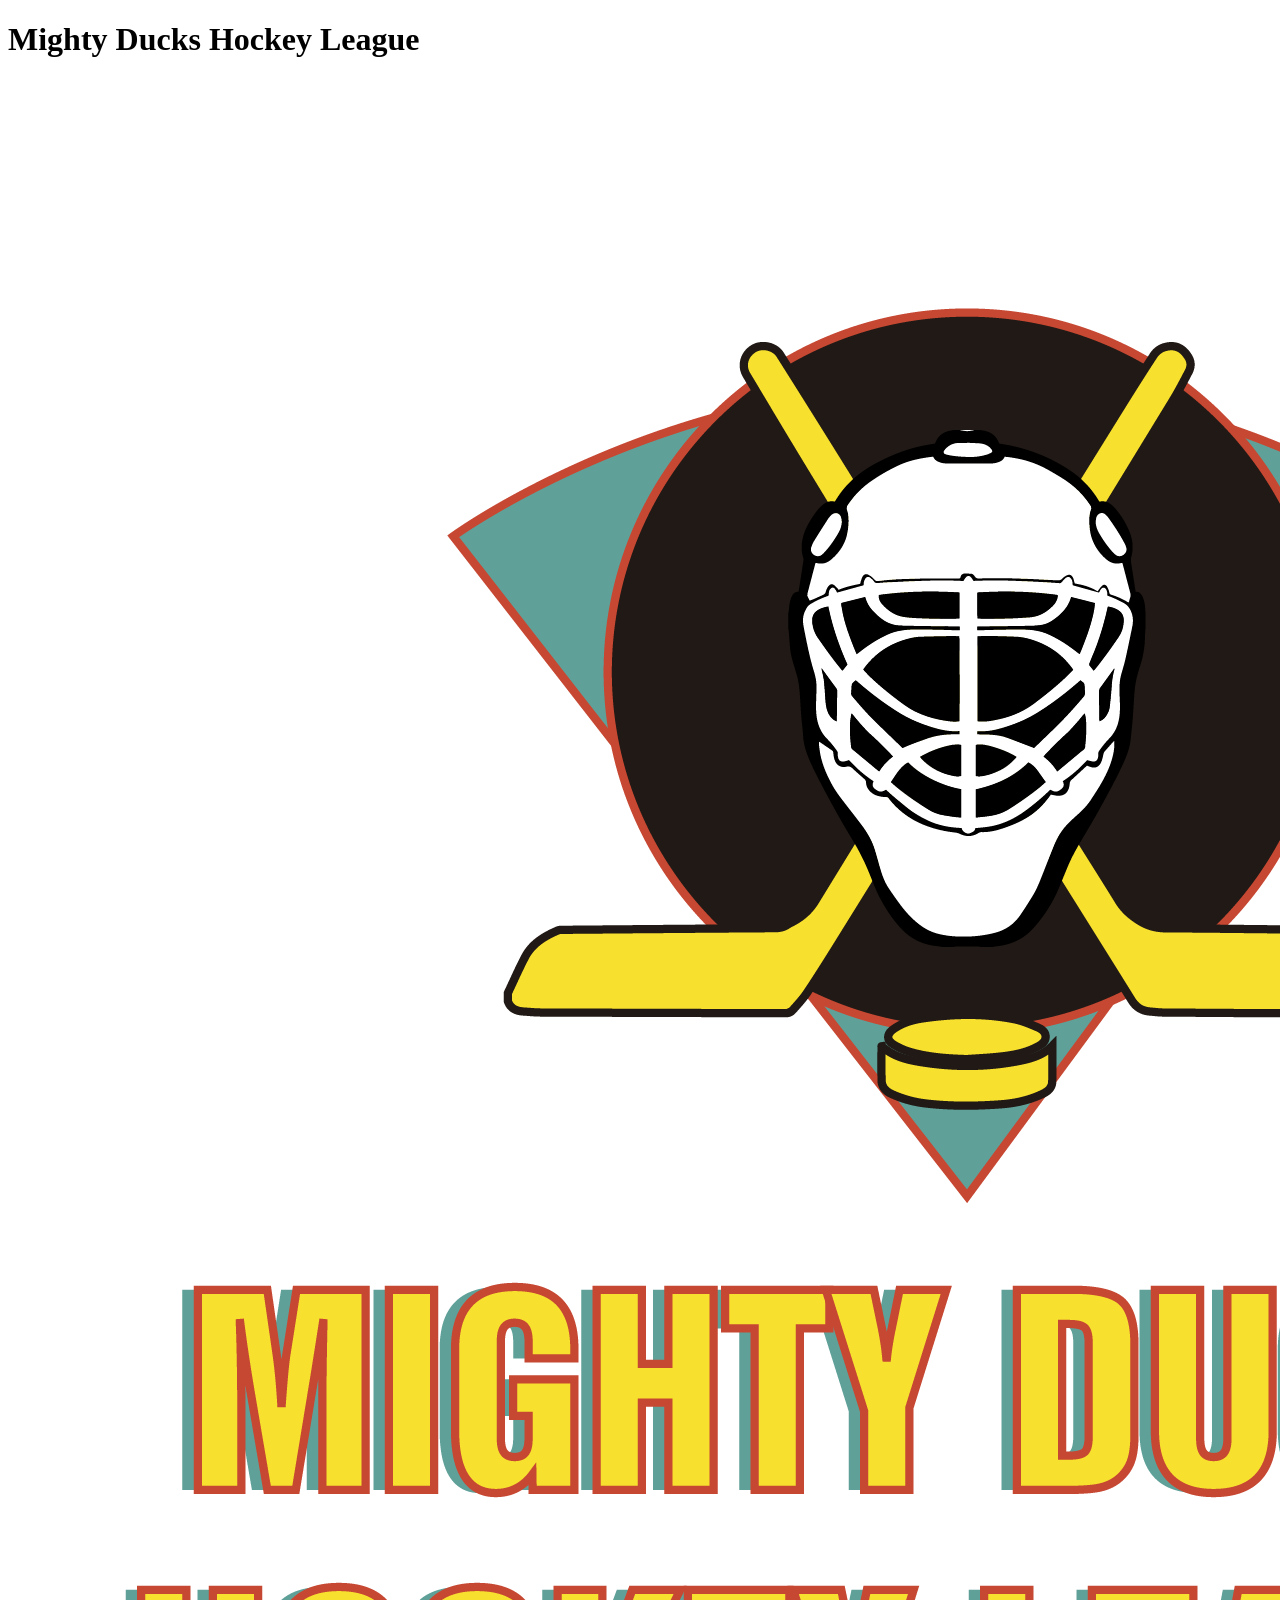
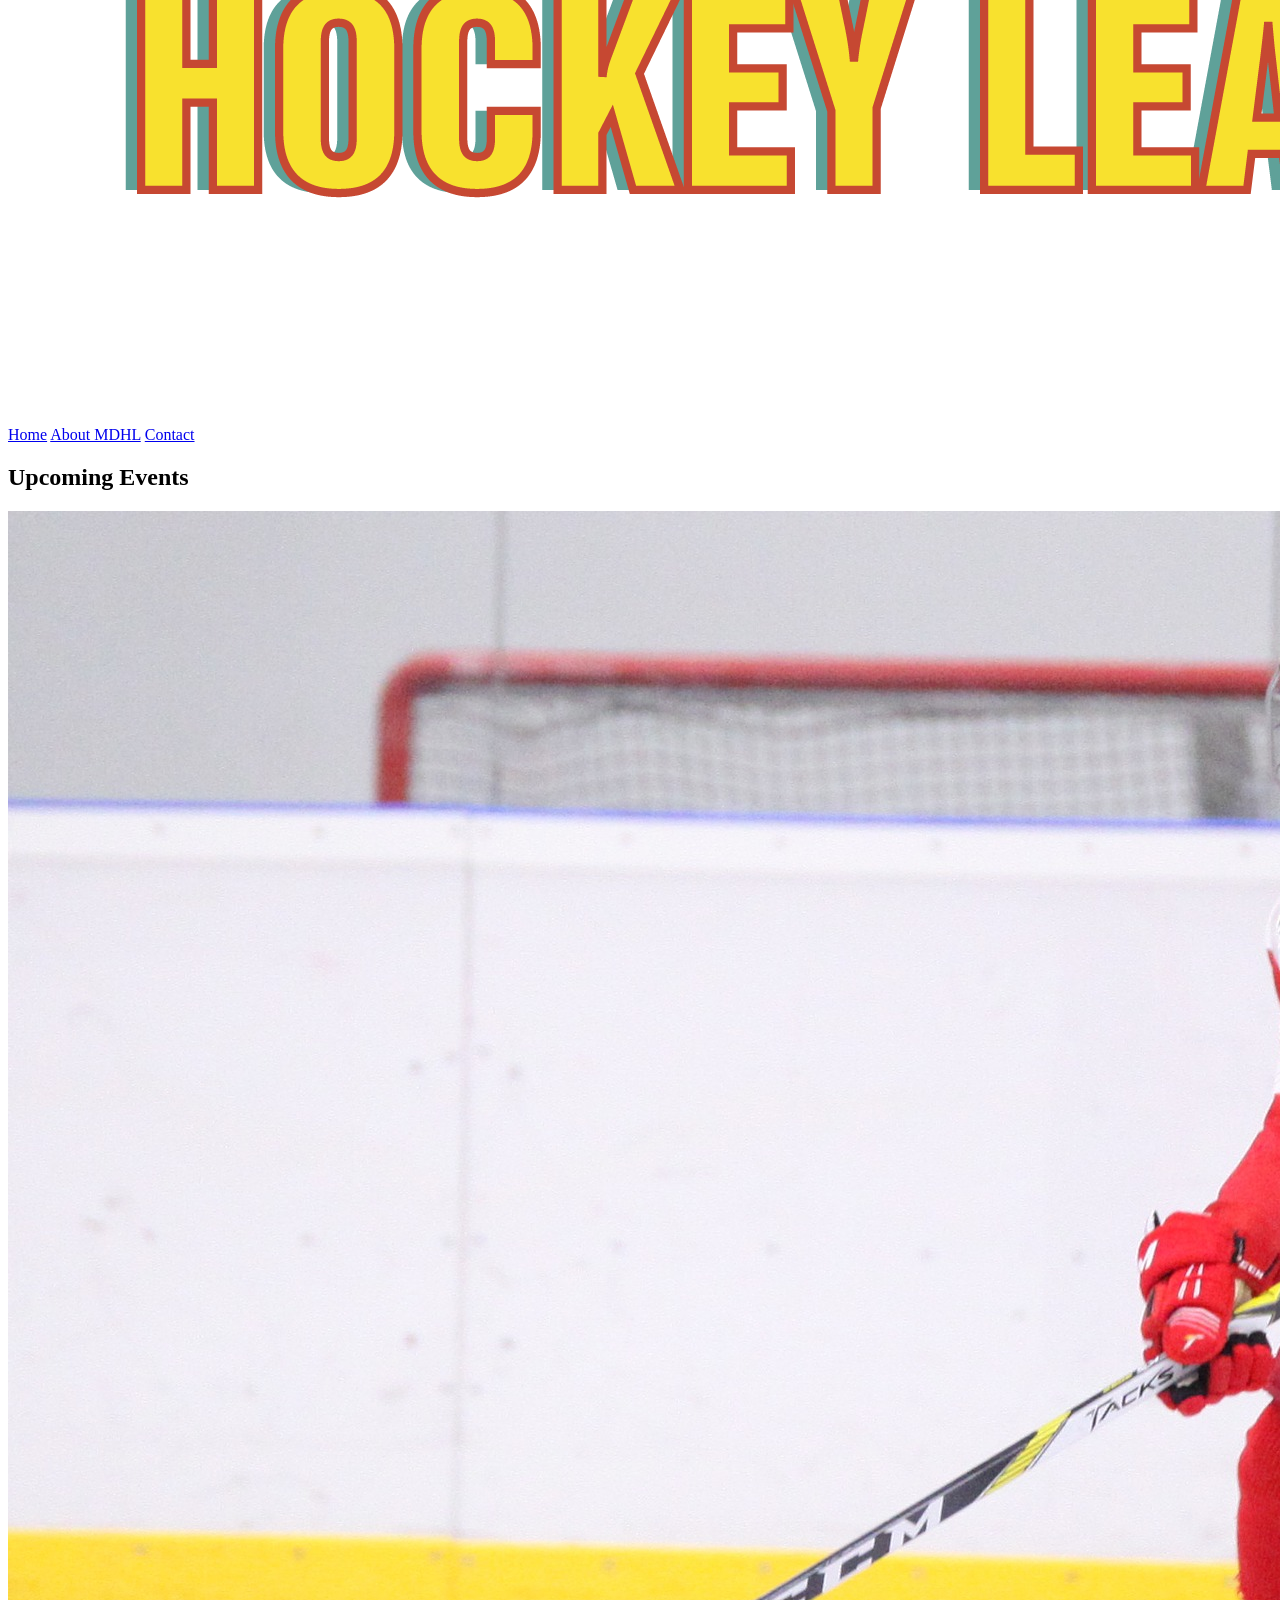
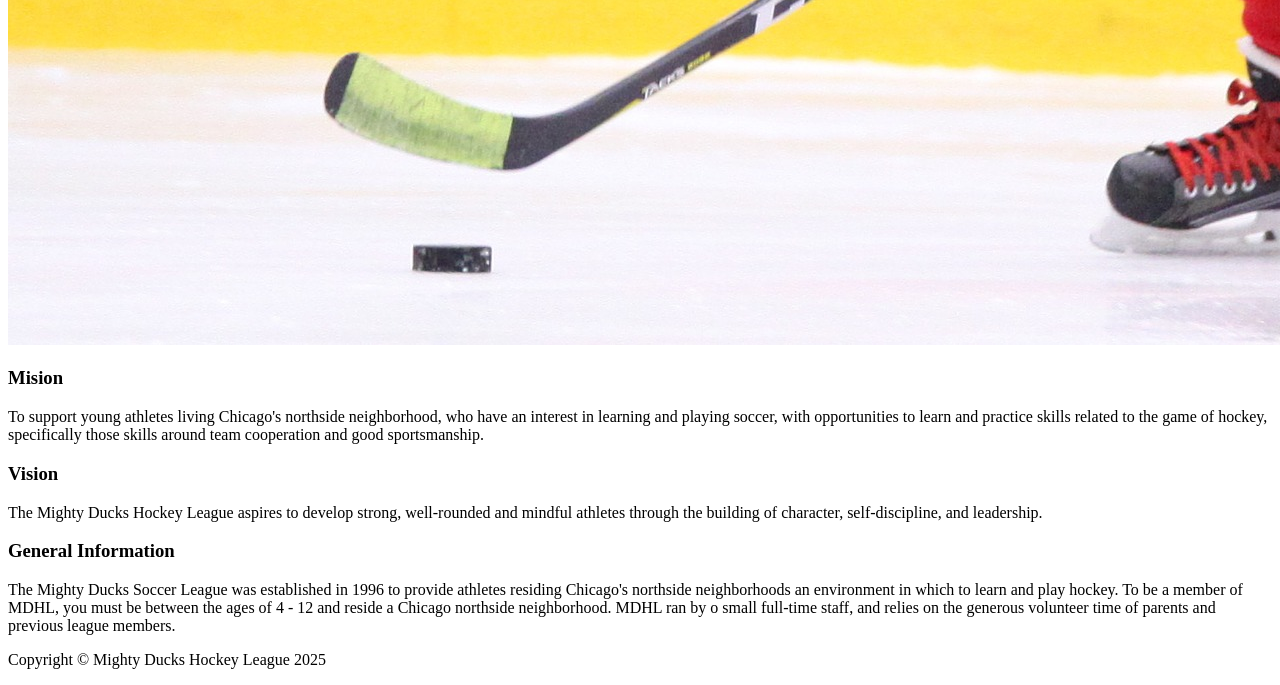
==== pages/aboutMDHL.html @ 942d03ff "Agregue cotenido del index, agregué about y contact y algunas imagenes" ====
<!DOCTYPE html>
<html lang="en">
<head>
    <meta charset="UTF-8">
    <meta name="viewport" content="width=device-width, initial-scale=1.0">
    <link rel="shortcut icon" href="../images/LogoMightyDucks-01.png" type="image/x-icon">
    <title>Mighty Ducks Hockey League</title>
</head>
<body>
    <header>
        <h1>Mighty Ducks Hockey League</h1>
        <img src="../images/LogoMightyDucks-01.png" alt="Logo de la página">
        <nav>
            <a href="../index.html">Home</a>
            <a href="./aboutMDHL.html">About MDHL</a>
            <a href="./contact.html">Contact</a>
        </nav>
    </header>
    <main>
        <section>
            <h2>Upcoming Events</h2>
            <img src="../images/hockey2.jpg" alt="imagen de hockey">
            <article>
                <h3>Mision</h3>
                <p>To support young athletes living Chicago's northside neighborhood, who have an interest in 
learning and playing soccer, with opportunities to learn and practice skills related to the game of 
hockey, specifically those skills around team cooperation and good sportsmanship.</p>
            </article>
            <article>
                <h3>Vision</h3>
                <p>The Mighty Ducks Hockey League aspires to develop strong, well-rounded and mindful athletes 
through the building of character, self-discipline, and leadership.</p>
            </article>
            <article>
                <h3>General Information</h3>
                <p>The Mighty Ducks Soccer League was established in 1996 to provide athletes residing 
Chicago's northside neighborhoods an environment in which to learn and play hockey. To be a 
member of MDHL, you must be between the ages of 4 - 12 and reside a Chicago northside 
neighborhood. MDHL ran by o small full-time staff, and relies on the generous volunteer time of 
parents and previous league members.</p>
            </article>
        </section>
    </main>
    <footer>
        <p>Copyright © Mighty Ducks Hockey League 2025</p>
    </footer>
    
</body>
</html>
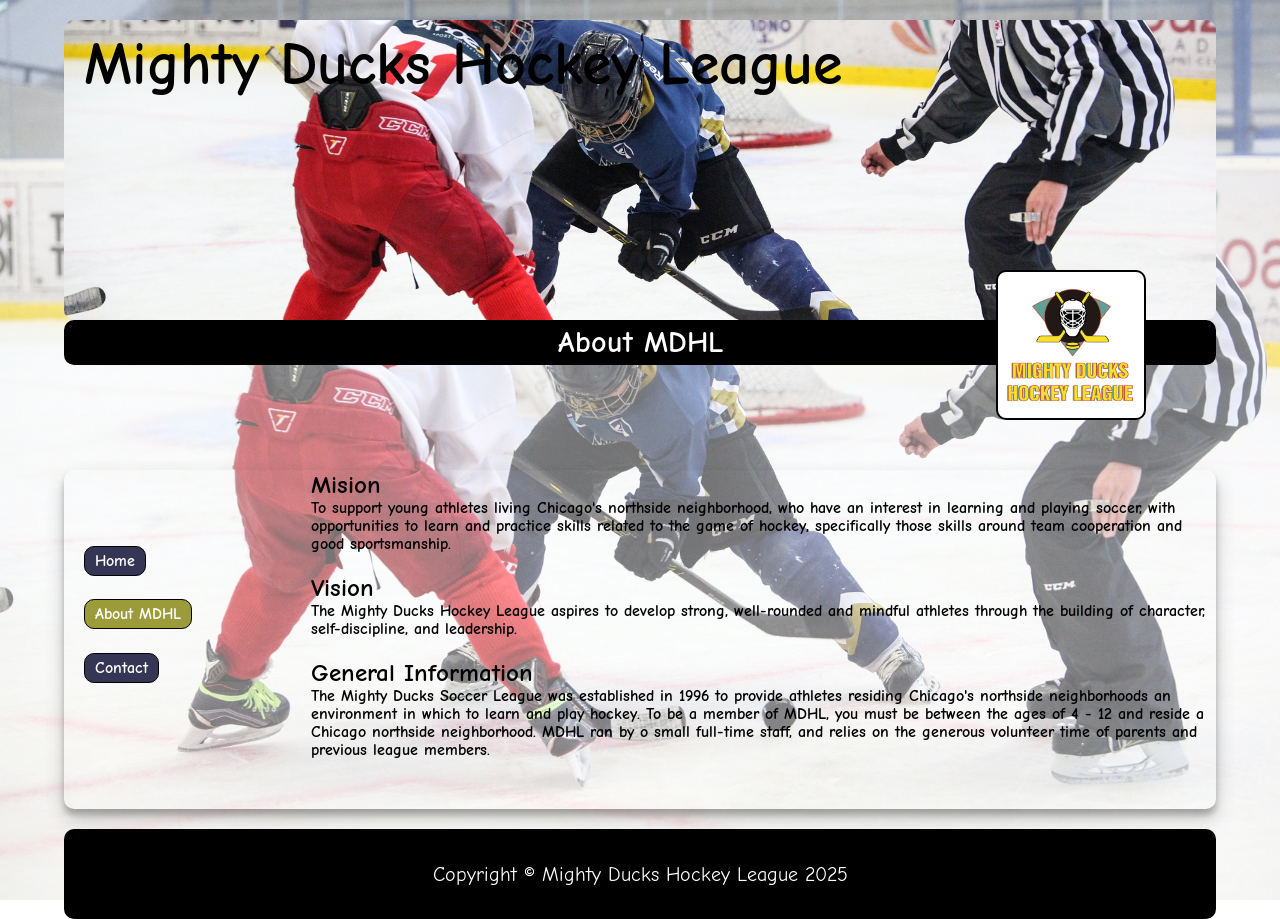
==== commit 462e757b: "Agré nuevas imagenes y estilos a las páginas index, about y contact" ====
--- a/pages/aboutMDHL.html
+++ b/pages/aboutMDHL.html
@@ -1,49 +1,56 @@
 <!DOCTYPE html>
 <html lang="en">
+
 <head>
     <meta charset="UTF-8">
     <meta name="viewport" content="width=device-width, initial-scale=1.0">
     <link rel="shortcut icon" href="../images/LogoMightyDucks-01.png" type="image/x-icon">
+    <link rel="stylesheet" href="../styles/style.css">
+    <link href="https://fonts.googleapis.com/css2?family=Comic+Neue:wght@700&display=swap" rel="stylesheet">
     <title>Mighty Ducks Hockey League</title>
 </head>
+
 <body>
     <header>
         <h1>Mighty Ducks Hockey League</h1>
         <img src="../images/LogoMightyDucks-01.png" alt="Logo de la página">
-        <nav>
-            <a href="../index.html">Home</a>
-            <a href="./aboutMDHL.html">About MDHL</a>
-            <a href="./contact.html">Contact</a>
-        </nav>
+        <h2>About MDHL</h2>
     </header>
     <main>
-        <section>
-            <h2>Upcoming Events</h2>
-            <img src="../images/hockey2.jpg" alt="imagen de hockey">
-            <article>
-                <h3>Mision</h3>
-                <p>To support young athletes living Chicago's northside neighborhood, who have an interest in 
-learning and playing soccer, with opportunities to learn and practice skills related to the game of 
-hockey, specifically those skills around team cooperation and good sportsmanship.</p>
-            </article>
-            <article>
-                <h3>Vision</h3>
-                <p>The Mighty Ducks Hockey League aspires to develop strong, well-rounded and mindful athletes 
-through the building of character, self-discipline, and leadership.</p>
-            </article>
-            <article>
-                <h3>General Information</h3>
-                <p>The Mighty Ducks Soccer League was established in 1996 to provide athletes residing 
-Chicago's northside neighborhoods an environment in which to learn and play hockey. To be a 
-member of MDHL, you must be between the ages of 4 - 12 and reside a Chicago northside 
-neighborhood. MDHL ran by o small full-time staff, and relies on the generous volunteer time of 
-parents and previous league members.</p>
-            </article>
-        </section>
+        <div class="section">
+            <nav>
+                <a href="../index.html">Home</a>
+                <a class="active" href="#">About MDHL</a>
+                <a href="./contact.html">Contact</a>
+            </nav>
+            <div>
+                <article>
+                    <h3>Mision</h3>
+                    <p>To support young athletes living Chicago's northside neighborhood, who have an interest in
+                        learning and playing soccer, with opportunities to learn and practice skills related to the game
+                        of
+                        hockey, specifically those skills around team cooperation and good sportsmanship.</p>
+                </article>
+                <article>
+                    <h3>Vision</h3>
+                    <p>The Mighty Ducks Hockey League aspires to develop strong, well-rounded and mindful athletes
+                        through the building of character, self-discipline, and leadership.</p>
+                </article>
+                <article>
+                    <h3>General Information</h3>
+                    <p>The Mighty Ducks Soccer League was established in 1996 to provide athletes residing
+                        Chicago's northside neighborhoods an environment in which to learn and play hockey. To be a
+                        member of MDHL, you must be between the ages of 4 - 12 and reside a Chicago northside
+                        neighborhood. MDHL ran by o small full-time staff, and relies on the generous volunteer time of
+                        parents and previous league members.</p>
+                </article>
+            </div>
+        </div>
     </main>
     <footer>
         <p>Copyright © Mighty Ducks Hockey League 2025</p>
     </footer>
-    
+
 </body>
+
 </html>
--- a/styles/style.css
+++ b/styles/style.css
@@ -0,0 +1,150 @@
+*{
+    margin: 0;
+    padding: 0;
+    box-sizing: border-box;
+}
+
+body{
+    display: flex;
+    flex-direction: column;
+    align-items: center;
+    background-image: url(../images/design1_image1.jpg);
+    background-size: cover;
+    background-repeat: no-repeat;
+    background-position: center;
+    background-attachment: fixed;
+    background-color: rgba(255, 255, 255, 0.432); /* color encima */
+    background-blend-mode: lighten;
+    font-family: 'Comic Neue', 'Comic Sans MS', cursive;
+    
+}
+
+header{
+    background-image: url(../images/design1_image1.jpg);
+    background-size: cover;
+    background-repeat: no-repeat;
+    background-position: center;
+    height: 300px;
+    width: 90%;
+    position: relative;
+    border-radius: 10px;
+    margin-top: 20px;
+}
+
+header img{
+    width: 150px;
+    height: 150px;
+    position: absolute;
+    top: 250px;
+    right: 70px;
+    border: 2px solid black;
+    z-index: 10;
+    background-color: white;
+    border-radius: 10px;
+}
+
+h1{
+    font-size: 60px;
+    padding: 10px 0 0 20px;
+}
+
+h2{
+    text-align: center;
+    background-color: black;
+    color: white;
+    padding: 5px;
+    font-size: 30px;
+    width: 100%;
+    position: absolute;
+    top: 300px;
+    z-index: 1;
+    border-radius: 10px;
+}
+
+h3{
+    font-size: 25px;
+}
+
+main{
+    display: flex;
+    flex-direction: column;
+    align-items: center;
+    width: 100%;
+    margin-top: 150px;
+    margin-bottom: 20px;
+}
+
+nav{
+    display: flex;
+    flex-direction: column;
+    align-items: start;
+    justify-content: space-around;
+    width: 20%;
+    height: 200px;
+    padding: 20px;
+}
+
+nav a{
+    border: 1px solid black;
+    background-color: rgb(53, 53, 85);
+    color: white;
+    padding: 5px 10px;
+    text-decoration: none;
+    border-radius: 10px;
+    font-weight: bold;
+}
+
+nav a:hover{
+    background-color: rgb(155, 155, 57);
+}
+
+.active{
+    background-color: rgb(155, 155, 57);
+}
+
+div img{
+    width: 300px;
+    height: 300px;
+    object-fit: cover;
+}
+
+div{
+    display: flex;
+    align-items: center;
+    justify-content: center;
+    gap: 20px;
+}
+
+.section{
+    display: flex;
+    align-items: center;
+    justify-content: center;
+    gap: 20px;
+    width: 90%;
+    padding-bottom: 50px;
+    border-radius: 10px;
+    box-shadow: 0 10px 20px rgba(0,0,0,0.19),
+            0 6px 6px rgba(0,0,0,0.23);
+}
+
+.section div{
+    display: flex;
+    flex-direction: column;
+    align-items: start;
+    justify-content: center;
+    gap: 20px;
+    width: 80%;
+    font-weight: bold;
+}
+
+footer{
+    background-color: black;
+    color: white;
+    display: flex;
+    justify-content: center;
+    align-items: center;
+    min-height: 10vh;
+    border-radius: 10px;
+    font-size: 20px;
+    width: 90%
+}
